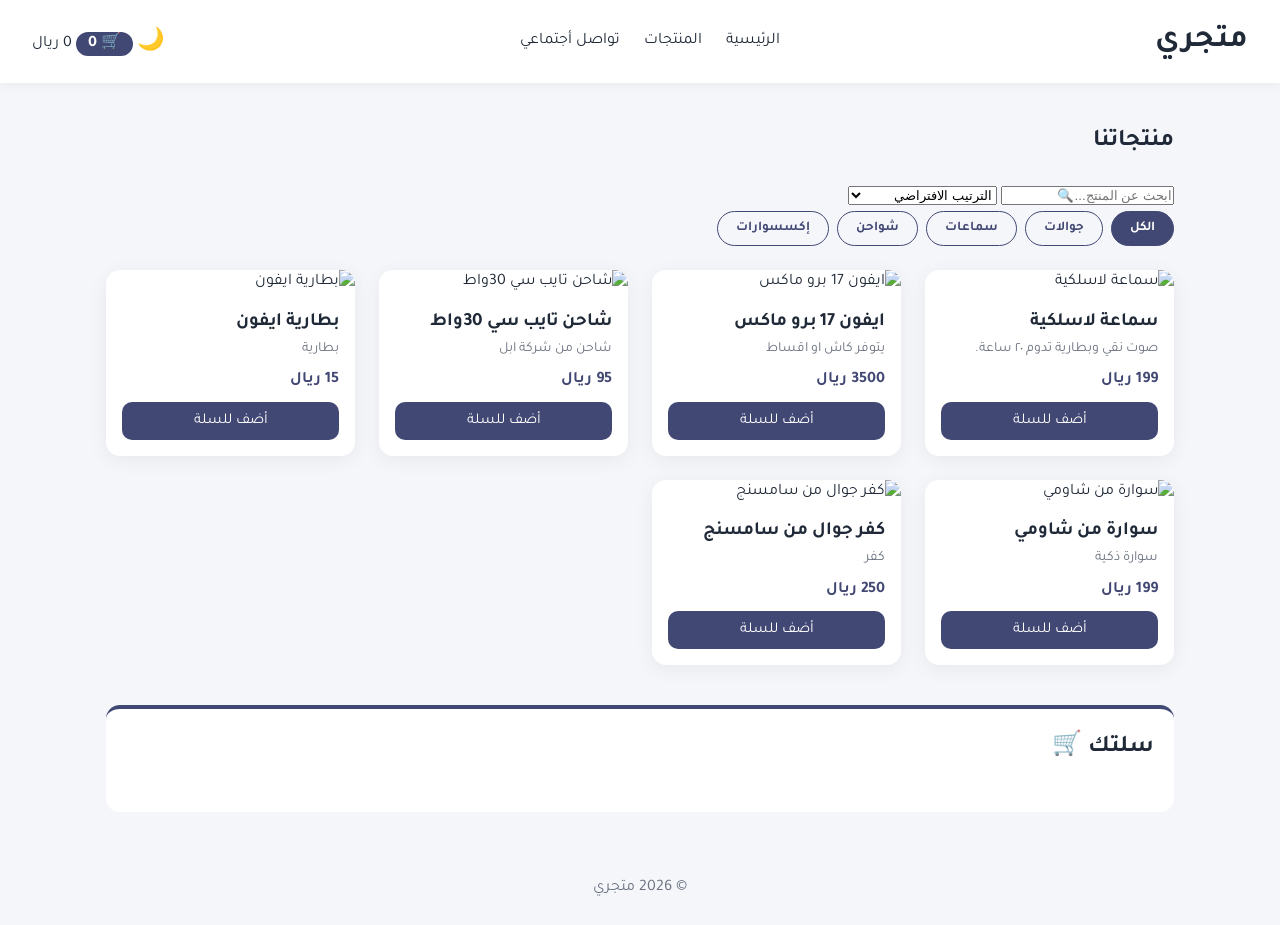
==== index.html @ 85dea556 "اضافة الترتيب من الاصغر الى الاكبر والعكس -v2" ====
<!DOCTYPE html>
<html lang="ar" dir="rtl">
<head>
  <meta charset="UTF-8">
  <meta name="viewport" content="width=device-width, initial-scale=1.0">
  <link rel="preconnect" href="https://fonts.googleapis.com">
<link href="https://fonts.googleapis.com/css2?family=Tajawal:wght@400;700&display=swap" rel="stylesheet">
<link rel="stylesheet" href="style.css">
  <title>متجري</title>
</head>
<body>

  <header>
    <h1>متجري</h1>
    <nav>
      <a href="#">الرئيسية</a>
      <a href="#products">المنتجات</a>
      <a href="#">تواصل أجتماعي</a>
    </nav>
    <div class="header-action">
          <button id="theme-btn">🌙</button>
          <span id="cart-count">🛒 0</span>
          <span id="cart-total">0 ريال</span>
    </div>

  </header>

  <main id="products">
    <h2>منتجاتنا</h2>
    
    <input type="text" id="search" placeholder="ابحث عن المنتج...🔍">
    <select id="sort">
      <option value="default">الترتيب الافتراضي</option>
      <option value="low">السعر: من الأقل للأعلى</option>
      <option value="high">السعر: من الأعلى للأقل</option>
    </select>

<div class="filter">
  <button class="filter-btn active" data-filter="all">الكل</button>
  <button class="filter-btn" data-filter="phones">جوالات</button>
  <button class="filter-btn" data-filter="audio">سماعات</button>
  <button class="filter-btn" data-filter="chargers">شواحن</button>
  <button class="filter-btn" data-filter="accessories">إكسسوارات</button>
</div>

<div id="product-list" class="products-grid">


</div>


        <section class="cart">
          <h2>سلتك  🛒</h2>
          <ul id="cart-list"></ul>
        </section>
  </main>
  <footer>
    <p>© 2026 متجري</p>
  </footer>
<script src="script.js"></script>
</body>
</html>
---- style.css ----
/* 1) المتغيرات: ألوان نعرّفها مرة ونستخدمها بكل مكان */
:root {
  --primary: #424874;
  --bg: #f5f6fa;
  --card: #ffffff;
  --text: #1f2937;
  --muted: #6b7280;
  --radius: 14px;
}

/* 2) تصفير الإعدادات الافتراضية */
* {
  margin: 0;
  padding: 0;
  box-sizing: border-box;
}

body {
  font-family: "Tajawal", sans-serif;
  background: var(--bg);
  color: var(--text);
  line-height: 1.6;
}

/* 3) الهيدر */
header {
  background: var(--card);
  padding: 16px 32px;
  display: flex;
  justify-content: space-between;
  align-items: center;
  box-shadow: 0 2px 10px rgba(0, 0, 0, 0.05);
}

nav a {
  color: var(--text);
  text-decoration: none;
  margin-inline-start: 20px;
}

nav a:hover {
  color: var(--primary);
}

.header-actions {
  display: flex;
  align-items: center;
  gap: 12px;
}


#cart-count {
  background: var(--primary);
  color: white;
  padding: 4px 12px;
  border-radius: 999px;
  font-weight: bold;
}
/* 4) منطقة المنتجات */
main {
  max-width: 1100px;
  margin: 40px auto;
  padding: 0 16px;
}

main h2 {
  margin-bottom: 24px;
}

/* 5) بطاقة المنتج */
.product {
  background: var(--card);
  border-radius: var(--radius);
  overflow: hidden;
  box-shadow: 0 4px 20px rgba(0, 0, 0, 0.06);
  transition: transform 0.2s, box-shadow 0.2s;
  position: relative;
}

.product:hover {
 transform: translateY(-10px);
 box-shadow: 0 12px 30px rgba(0, 0, 0, 0.15);
 
}

.products-grid {
    display: grid;
    grid-template-columns: repeat(auto-fill , minmax(240px, 1fr));
    gap: 24px;
}
/* اضافة الخصم */
.badge{
    position: absolute;
    padding: 4px 12px;
    border-radius: 8px;
    top:20px;
    right: 10px;
    color: white;
    font-weight: bold;
    font-size: 13px;
    background: #140831;
}
.price del{
    color: var(--muted);
    font-size:13px ;
    font-weight: normal;
    margin-inline-end: 6px;

}

.product img {
  width: 100%;
  display: block;
}

.product h3,
.product p,
.product .price {
  padding: 0 16px;
}

.product h3 { margin-top: 12px; }
.product p { color: var(--muted); font-size: 14px; }

.product .price {
  display: block;
  font-weight: 700;
  color: var(--primary);
  margin: 8px 0;
}

/* 6) الزر */
.product button {
  width: calc(100% - 32px);
  margin: 0 16px 16px;
  padding: 10px;
  border: none;
  border-radius: 10px;
  background: var(--primary);
  color: white;
  font-family: inherit;
  font-size: 15px;
  cursor: pointer;
}

.product button:hover {
  opacity: 0.9;
}

/* 7) الفوتر */
footer {
  text-align: center;
  padding: 24px;
  color: var(--muted);
}


/* 9) الجوال */
@media (max-width: 600px) {
  header {
    flex-direction: column;
    gap: 8px;
    padding: 16px;
  }

  nav a {
    margin-inline-start: 0;
    margin: 0 10px;
  }
}

/*تحكم في الوضع الداكن */
/*body.dark {
  
    --bg:#0f172a ;
    --card:#1e293b ;
    --text:#f1f5f9;
  
}*/
body.dark {
  --bg: #0f172a;
  --card: #1e293b;
  --text: #f1f5f9;
  --primary: #a6b1e1;
}

/*اقسام المنتجات*/
#theme-btn{
    background: none;
    border: none;
    font-size: 22px;
    cursor: pointer;
}

.filter{
  display: flex;
  flex-wrap: wrap;
  gap:8px;
  margin-bottom: 24px;
}

.filter-btn{
  padding: 8px 18px;
  border: 1.5px solid var(--primary);
  border-radius: 999px;
  background: transparent;
  color: var(--primary);
  font-family: inherit;
  cursor: pointer;
  font-weight:bold;
}

.filter-btn.active {
  background:var(--primary);
  color: white;
}

.cart {
  background: var(--card);
  color: var(--text);
  padding: 20px;
  border-radius: var(--radius);
  margin-top: 40px;
  border-top: 4px solid var(--primary);
}
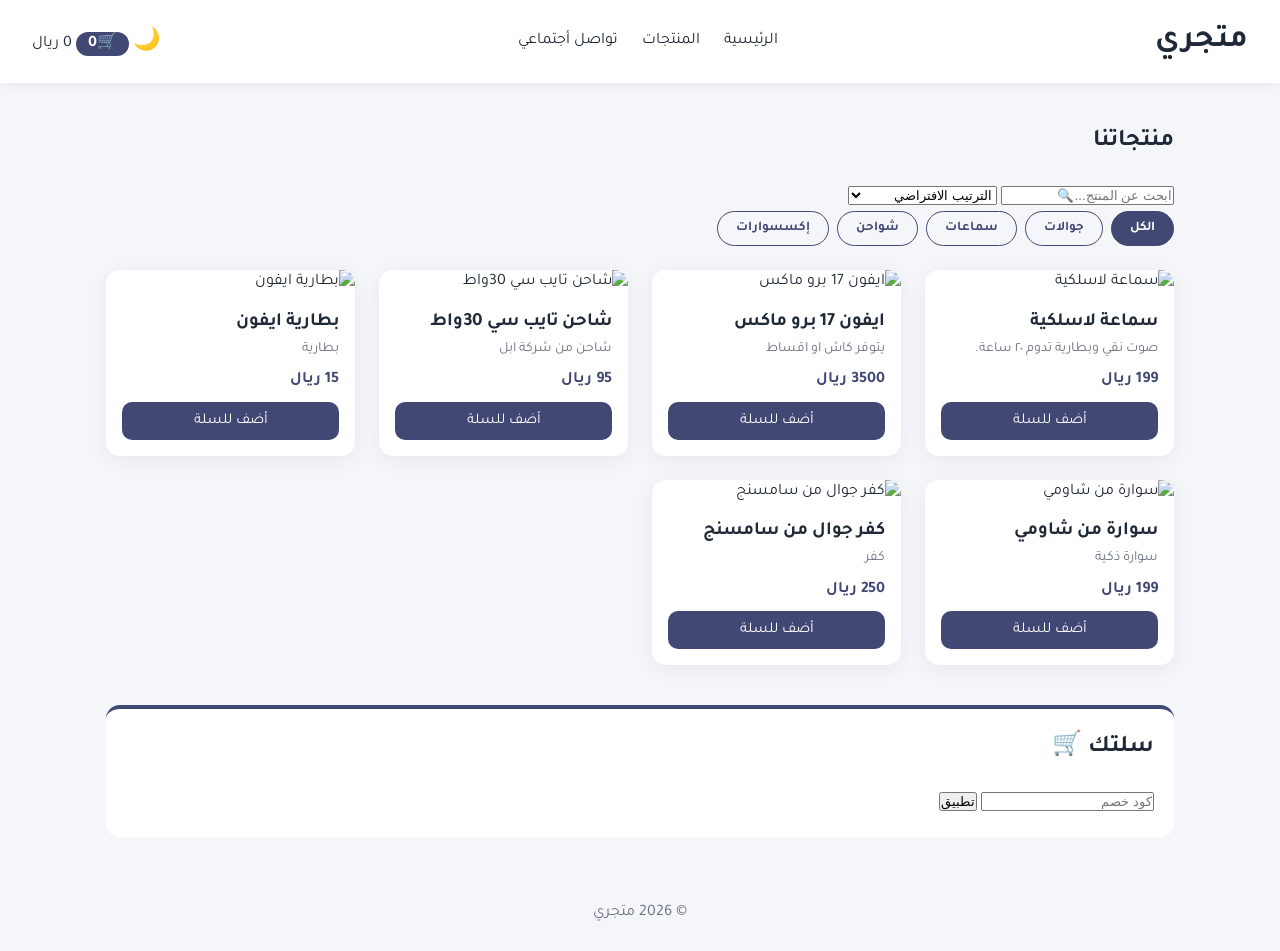
==== commit ccd9938c: "كود خصم Sultan10" ====
--- a/index.html
+++ b/index.html
@@ -1,13 +1,15 @@
 <!DOCTYPE html>
 <html lang="ar" dir="rtl">
+
 <head>
   <meta charset="UTF-8">
   <meta name="viewport" content="width=device-width, initial-scale=1.0">
   <link rel="preconnect" href="https://fonts.googleapis.com">
-<link href="https://fonts.googleapis.com/css2?family=Tajawal:wght@400;700&display=swap" rel="stylesheet">
-<link rel="stylesheet" href="style.css">
+  <link href="https://fonts.googleapis.com/css2?family=Tajawal:wght@400;700&display=swap" rel="stylesheet">
+  <link rel="stylesheet" href="style.css">
   <title>متجري</title>
 </head>
+
 <body>
 
   <header>
@@ -18,45 +20,50 @@
       <a href="#">تواصل أجتماعي</a>
     </nav>
     <div class="header-action">
-          <button id="theme-btn">🌙</button>
-          <span id="cart-count">🛒 0</span>
-          <span id="cart-total">0 ريال</span>
+      <button id="theme-btn">🌙</button>
+      <span id="cart-count">🛒 0</span>
+      <span id="cart-total">0 ريال</span>
     </div>
 
   </header>
 
   <main id="products">
     <h2>منتجاتنا</h2>
-    
+
     <input type="text" id="search" placeholder="ابحث عن المنتج...🔍">
+
     <select id="sort">
       <option value="default">الترتيب الافتراضي</option>
       <option value="low">السعر: من الأقل للأعلى</option>
       <option value="high">السعر: من الأعلى للأقل</option>
     </select>
 
-<div class="filter">
-  <button class="filter-btn active" data-filter="all">الكل</button>
-  <button class="filter-btn" data-filter="phones">جوالات</button>
-  <button class="filter-btn" data-filter="audio">سماعات</button>
-  <button class="filter-btn" data-filter="chargers">شواحن</button>
-  <button class="filter-btn" data-filter="accessories">إكسسوارات</button>
-</div>
+    <div class="filter">
+      <button class="filter-btn active" data-filter="all">الكل</button>
+      <button class="filter-btn" data-filter="phones">جوالات</button>
+      <button class="filter-btn" data-filter="audio">سماعات</button>
+      <button class="filter-btn" data-filter="chargers">شواحن</button>
+      <button class="filter-btn" data-filter="accessories">إكسسوارات</button>
+    </div>
 
-<div id="product-list" class="products-grid">
+    <div id="product-list" class="products-grid">
 
 
-</div>
+    </div>
 
 
-        <section class="cart">
-          <h2>سلتك  🛒</h2>
-          <ul id="cart-list"></ul>
-        </section>
+    <section class="cart">
+      <h2>سلتك 🛒</h2>
+      <ul id="cart-list"></ul>
+      <input type="text" id="coupon-input" placeholder="كود خصم">
+      <button id="coupon-btn">تطبيق</button>
+      <p id="coupon-msg"></p>
+    </section>
   </main>
   <footer>
     <p>© 2026 متجري</p>
   </footer>
-<script src="script.js"></script>
+  <script src="script.js"></script>
 </body>
+
 </html>
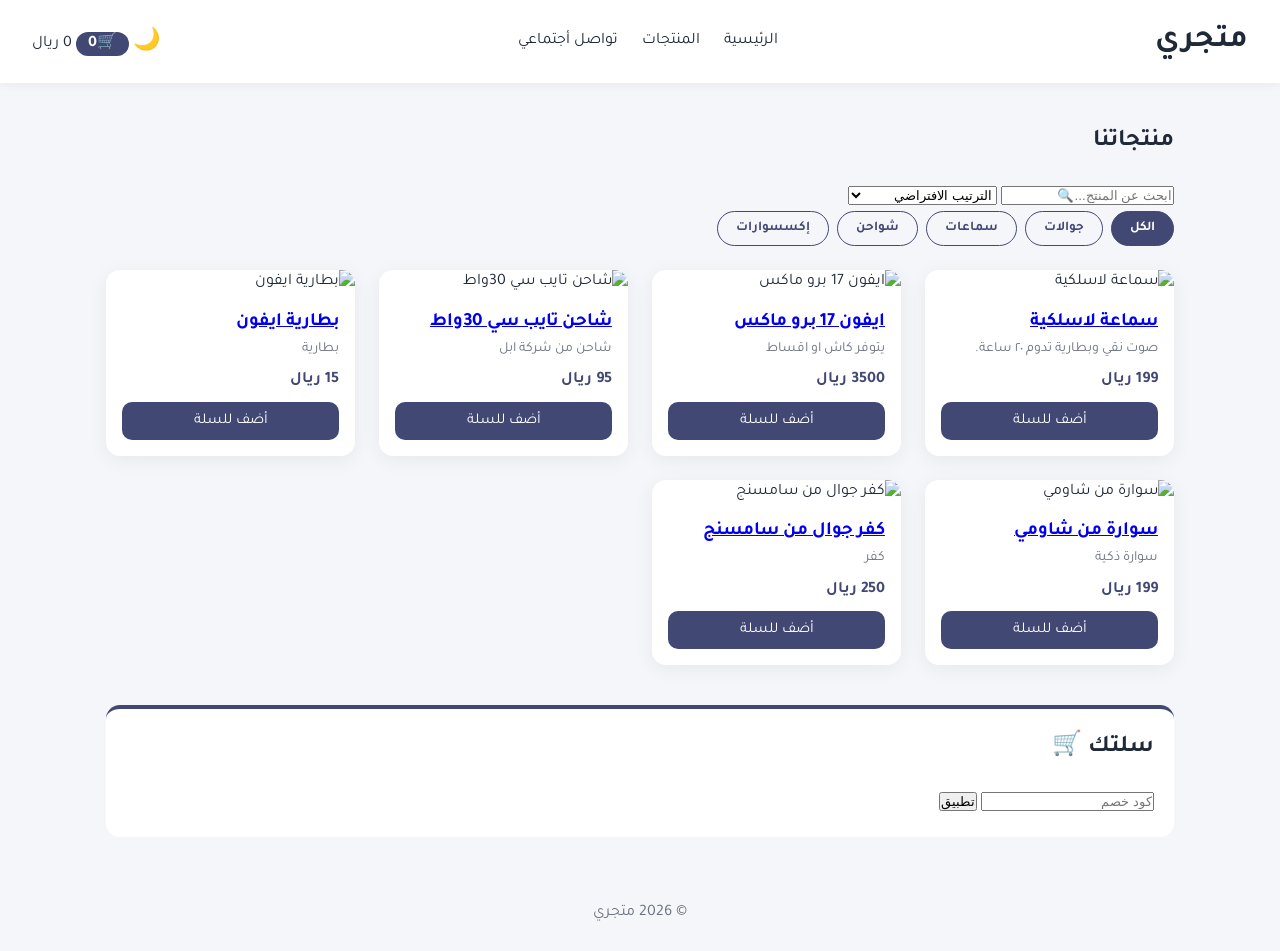
==== commit 41a7bc6d: "Srage 5: prodouct page" ====
--- a/index.html
+++ b/index.html
@@ -63,7 +63,9 @@
   <footer>
     <p>© 2026 متجري</p>
   </footer>
+  <script src="products.js"></script>
   <script src="script.js"></script>
+
 </body>
 
 </html>
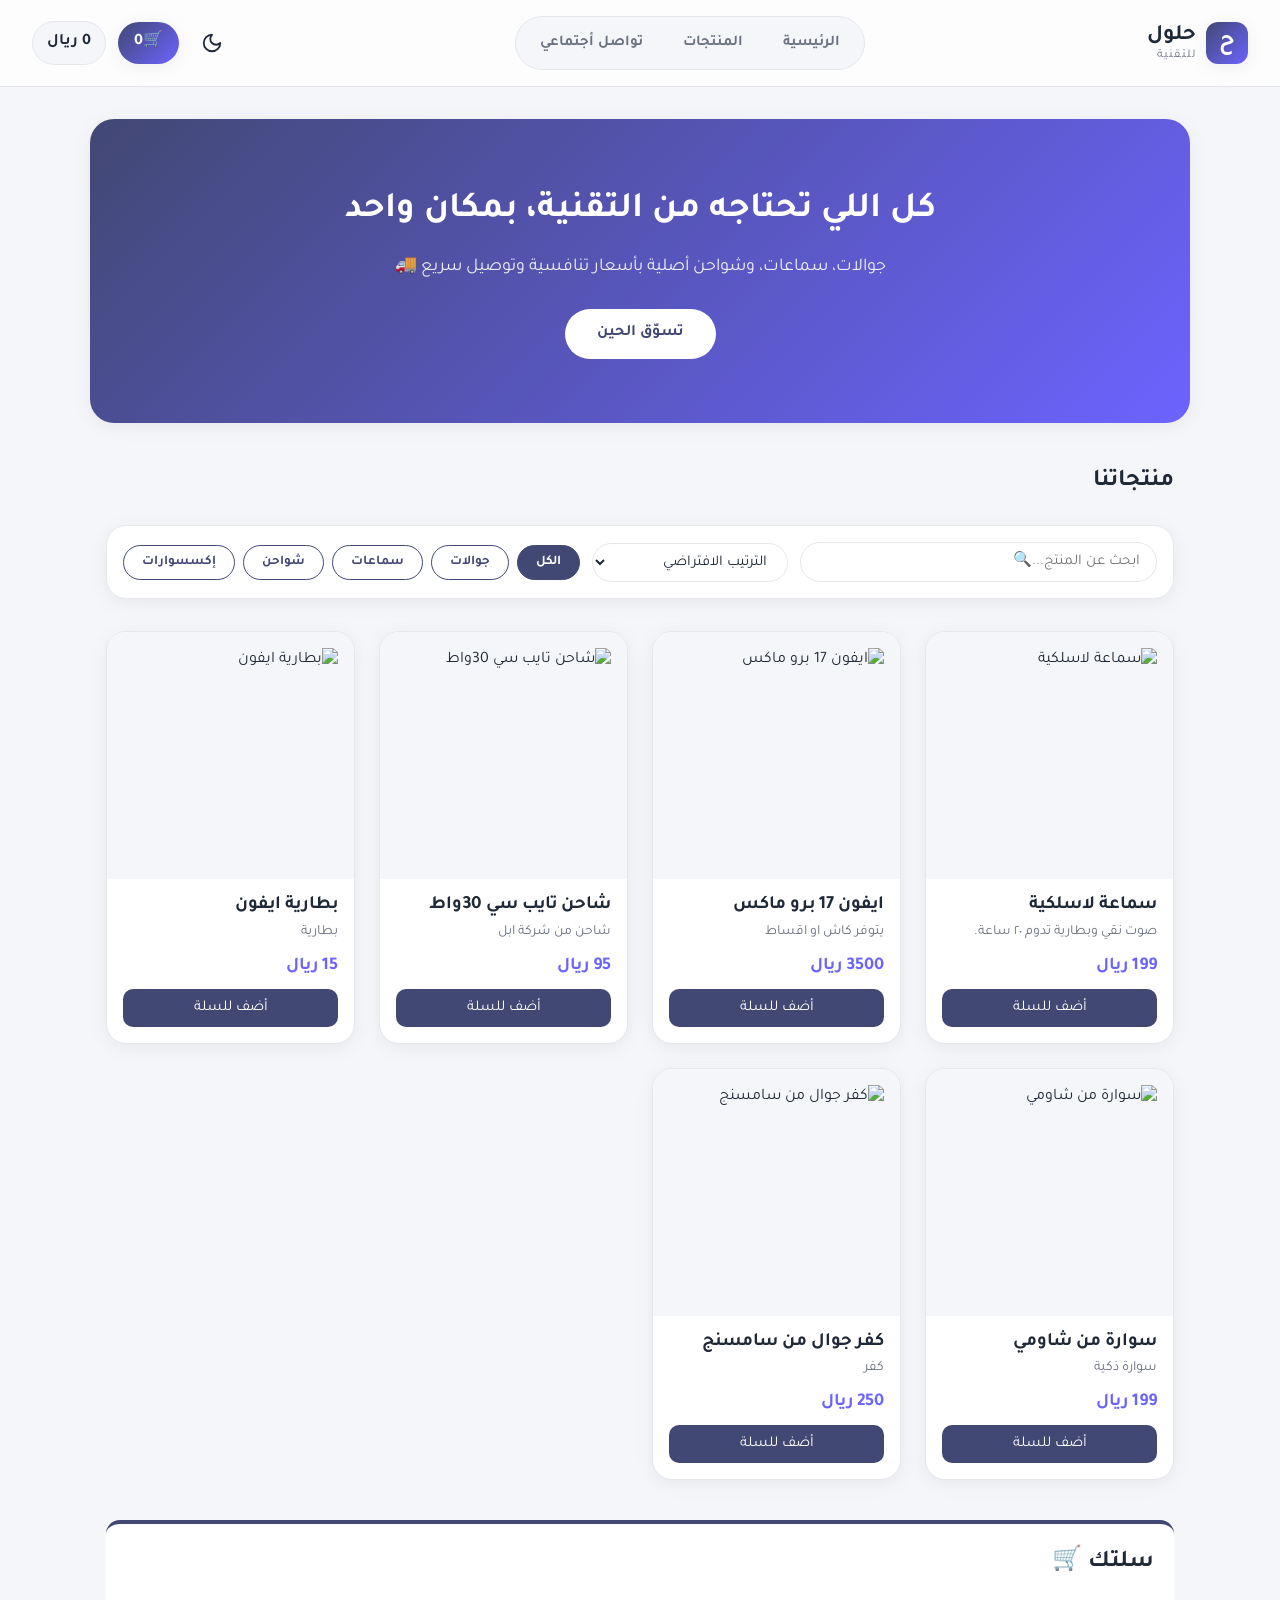
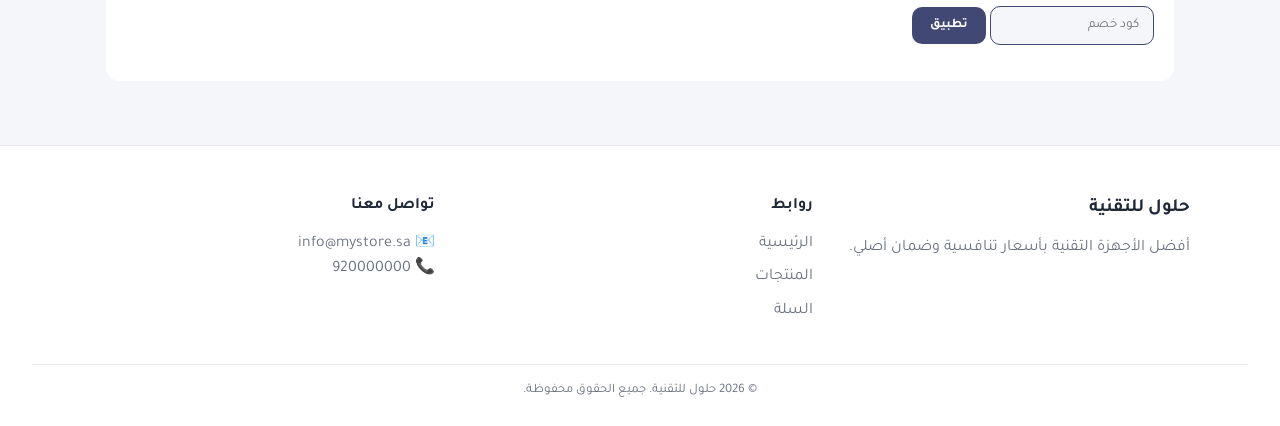
==== commit 6f0a3bdd: "Stage 8: new design + brand + shared theme" ====
--- a/index.html
+++ b/index.html
@@ -7,43 +7,52 @@
   <link rel="preconnect" href="https://fonts.googleapis.com">
   <link href="https://fonts.googleapis.com/css2?family=Tajawal:wght@400;700&display=swap" rel="stylesheet">
   <link rel="stylesheet" href="style.css">
-  <title>متجري</title>
+  <title>حلول للتقنية</title>
 </head>
 
 <body>
 
   <header>
-    <h1>متجري</h1>
+    <a href="index.html" class="logo">
+      <span class="logo-icon">ح</span>
+      <span class="logo-text">حلول<small>للتقنية</small></span>
+    </a>
     <nav>
       <a href="#">الرئيسية</a>
       <a href="#products">المنتجات</a>
       <a href="#">تواصل أجتماعي</a>
     </nav>
     <div class="header-action">
-      <button id="theme-btn">🌙</button>
+      <button id="theme-btn" aria-label="تبديل الوضع"><span class="theme-icon"></span></button>
       <span id="cart-count">🛒 0</span>
       <span id="cart-total">0 ريال</span>
     </div>
 
   </header>
-
+  <section class="hero">
+    <h2>كل اللي تحتاجه من التقنية، بمكان واحد</h2>
+    <p>جوالات، سماعات، وشواحن أصلية بأسعار تنافسية وتوصيل سريع 🚚</p>
+    <a href="#products" class="hero-btn">تسوّق الحين</a>
+  </section>
   <main id="products">
     <h2>منتجاتنا</h2>
+    <div class="toolbar">
+      <input type="text" id="search" placeholder="ابحث عن المنتج...🔍">
 
-    <input type="text" id="search" placeholder="ابحث عن المنتج...🔍">
+      <select id="sort">
+        <option value="default">الترتيب الافتراضي</option>
+        <option value="low">السعر: من الأقل للأعلى</option>
+        <option value="high">السعر: من الأعلى للأقل</option>
+      </select>
 
-    <select id="sort">
-      <option value="default">الترتيب الافتراضي</option>
-      <option value="low">السعر: من الأقل للأعلى</option>
-      <option value="high">السعر: من الأعلى للأقل</option>
-    </select>
+      <div class="filter">
+        <button class="filter-btn active" data-filter="all">الكل</button>
+        <button class="filter-btn" data-filter="phones">جوالات</button>
+        <button class="filter-btn" data-filter="audio">سماعات</button>
+        <button class="filter-btn" data-filter="chargers">شواحن</button>
+        <button class="filter-btn" data-filter="accessories">إكسسوارات</button>
+      </div>
 
-    <div class="filter">
-      <button class="filter-btn active" data-filter="all">الكل</button>
-      <button class="filter-btn" data-filter="phones">جوالات</button>
-      <button class="filter-btn" data-filter="audio">سماعات</button>
-      <button class="filter-btn" data-filter="chargers">شواحن</button>
-      <button class="filter-btn" data-filter="accessories">إكسسوارات</button>
     </div>
 
     <div id="product-list" class="products-grid">
@@ -58,11 +67,30 @@
       <input type="text" id="coupon-input" placeholder="كود خصم">
       <button id="coupon-btn">تطبيق</button>
       <p id="coupon-msg"></p>
+      <a href="checkout.html" id="checkout-btn">إتمام الطلب</a>
     </section>
   </main>
   <footer>
-    <p>© 2026 متجري</p>
+    <div class="footer-grid">
+      <div>
+        <h3>حلول للتقنية</h3>
+        <p>أفضل الأجهزة التقنية بأسعار تنافسية وضمان أصلي.</p>
+      </div>
+      <div>
+        <h4>روابط</h4>
+        <a href="index.html">الرئيسية</a>
+        <a href="#products">المنتجات</a>
+        <a href="checkout.html">السلة</a>
+      </div>
+      <div>
+        <h4>تواصل معنا</h4>
+        <p>📧 info@mystore.sa</p>
+        <p>📞 920000000</p>
+      </div>
+    </div>
+    <p class="copy">© 2026 حلول للتقنية. جميع الحقوق محفوظة.</p>
   </footer>
+  <script src="theme.js"></script>
   <script src="products.js"></script>
   <script src="script.js"></script>
 
--- a/style.css
+++ b/style.css
@@ -6,6 +6,9 @@
   --text: #1f2937;
   --muted: #6b7280;
   --radius: 14px;
+  --shadow: 0 4px 20px rgba(0, 0, 0, 0.06);
+  --border: #e5e7eb;
+  --accent: #6c63ff;
 }
 
 /* 2) تصفير الإعدادات الافتراضية */
@@ -24,25 +27,84 @@
 
 /* 3) الهيدر */
 header {
-  background: var(--card);
+  position: sticky;
+  top: 0;
+  z-index: 100;
+  background: color-mix(in srgb, var(--card) 75%, transparent);
+  backdrop-filter: blur(12px);
+  border-bottom: 1px solid var(--border);
   padding: 16px 32px;
   display: flex;
   justify-content: space-between;
   align-items: center;
-  box-shadow: 0 2px 10px rgba(0, 0, 0, 0.05);
+}
+/* الشعار */
+.logo {
+  display: flex;
+  align-items: center;
+  gap: 10px;
+  text-decoration: none;
+  color: var(--text);
+}
+
+.logo-icon {
+  width: 42px;
+  height: 42px;
+  display: grid;
+  place-items: center;
+  border-radius: 12px;
+  background: linear-gradient(135deg, var(--primary), var(--accent));
+  color: #fff;
+  font-size: 24px;
+  font-weight: bold;
+  box-shadow: var(--shadow);
+  transition: transform 0.3s;
+}
+
+.logo:hover .logo-icon {
+  transform: rotate(-8deg) scale(1.05);
+}
+
+.logo-text {
+  display: flex;
+  flex-direction: column;
+  font-size: 22px;
+  font-weight: bold;
+  line-height: 1.1;
+}
+
+.logo-text small {
+  font-size: 12px;
+  font-weight: normal;
+  color: var(--muted);
+  letter-spacing: 1px;
+}
+
+nav {
+  display: flex;
+  gap: 4px;
+  padding: 6px;
+  background: var(--bg);
+  border: 1px solid var(--border);
+  border-radius: 999px;
 }
 
 nav a {
-  color: var(--text);
+  color: var(--muted);
   text-decoration: none;
-  margin-inline-start: 20px;
+  font-weight: bold;
+  font-size: 15px;
+  padding: 8px 18px;
+  border-radius: 999px;
+  transition: background 0.2s, color 0.2s;
 }
 
 nav a:hover {
-  color: var(--primary);
-}
-
-.header-actions {
+  background: var(--card);
+  color: var(--text);
+  box-shadow: var(--shadow);
+}
+.header-action {
   display: flex;
   align-items: center;
   gap: 12px;
@@ -50,12 +112,23 @@
 
 
 #cart-count {
-  background: var(--primary);
-  color: white;
-  padding: 4px 12px;
+  background: linear-gradient(135deg, var(--primary), var(--accent));
+  color: #fff;
+  padding: 8px 16px;
   border-radius: 999px;
   font-weight: bold;
-}
+  box-shadow: var(--shadow);
+}
+
+#cart-total {
+  padding: 8px 14px;
+  border-radius: 999px;
+  background: var(--bg);
+  border: 1px solid var(--border);
+  font-weight: bold;
+  color: var(--text);
+}
+
 /* 4) منطقة المنتجات */
 main {
   max-width: 1100px;
@@ -70,47 +143,58 @@
 /* 5) بطاقة المنتج */
 .product {
   background: var(--card);
-  border-radius: var(--radius);
+  border: 1px solid var(--border);
+  border-radius: 20px;
   overflow: hidden;
-  box-shadow: 0 4px 20px rgba(0, 0, 0, 0.06);
-  transition: transform 0.2s, box-shadow 0.2s;
+  box-shadow: var(--shadow);
+  transition: transform 0.3s, box-shadow 0.3s;
   position: relative;
 }
 
 .product:hover {
- transform: translateY(-10px);
- box-shadow: 0 12px 30px rgba(0, 0, 0, 0.15);
- 
+  transform: translateY(-6px);
+  box-shadow: 0 16px 40px rgba(0, 0, 0, 0.12);
 }
 
 .products-grid {
-    display: grid;
-    grid-template-columns: repeat(auto-fill , minmax(240px, 1fr));
-    gap: 24px;
-}
+  display: grid;
+  grid-template-columns: repeat(auto-fill, minmax(240px, 1fr));
+  gap: 24px;
+}
+
 /* اضافة الخصم */
-.badge{
-    position: absolute;
-    padding: 4px 12px;
-    border-radius: 8px;
-    top:20px;
-    right: 10px;
-    color: white;
-    font-weight: bold;
-    font-size: 13px;
-    background: #140831;
-}
-.price del{
-    color: var(--muted);
-    font-size:13px ;
-    font-weight: normal;
-    margin-inline-end: 6px;
+.badge {
+  position: absolute;
+  padding: 4px 12px;
+  border-radius: 8px;
+  top: 20px;
+  right: 10px;
+  color: white;
+  font-weight: bold;
+  font-size: 13px;
+  background: #140831;
+}
+
+.price del {
+  color: var(--muted);
+  font-size: 13px;
+  font-weight: normal;
+  margin-inline-end: 6px;
 
 }
 
 .product img {
   width: 100%;
+  aspect-ratio: 1 / 1;
+  object-fit: contain;
+  padding: 16px;
+  background: var(--bg);
   display: block;
+  transition: transform 0.4s;
+}
+
+.product:hover img {
+  transform: scale(1.05);
 }
 
 .product h3,
@@ -119,13 +203,27 @@
   padding: 0 16px;
 }
 
-.product h3 { margin-top: 12px; }
-.product p { color: var(--muted); font-size: 14px; }
+.product h3 {
+  margin-top: 12px;
+}
+.product h3 a {
+  color: var(--text);
+  text-decoration: none;
+}
+
+.product h3 a:hover {
+  color: var(--accent);
+}
+.product p {
+  color: var(--muted);
+  font-size: 14px;
+}
 
 .product .price {
   display: block;
   font-weight: 700;
-  color: var(--primary);
+  color: var(--accent);
+  font-size: 18px;
   margin: 8px 0;
 }
 
@@ -149,11 +247,46 @@
 
 /* 7) الفوتر */
 footer {
+  margin-top: 64px;
+  padding: 48px 32px 24px;
+  background: var(--card);
+  border-top: 1px solid var(--border);
+  color: var(--muted);
+}
+
+.footer-grid {
+  max-width: 1100px;
+  margin: 0 auto;
+  display: grid;
+  grid-template-columns: repeat(auto-fit, minmax(200px, 1fr));
+  gap: 32px;
+}
+
+footer h3,
+footer h4 {
+  color: var(--text);
+  margin-bottom: 12px;
+}
+
+footer a {
+  display: block;
+  color: var(--muted);
+  text-decoration: none;
+  margin-bottom: 8px;
+  transition: color 0.2s;
+}
+
+footer a:hover {
+  color: var(--accent);
+}
+
+.copy {
   text-align: center;
-  padding: 24px;
-  color: var(--muted);
-}
-
+  font-size: 13px;
+  margin-top: 32px;
+  padding-top: 16px;
+  border-top: 1px solid var(--border);
+}
 
 /* 9) الجوال */
 @media (max-width: 600px) {
@@ -165,7 +298,6 @@
 
   nav a {
     margin-inline-start: 0;
-    margin: 0 10px;
   }
 }
 
@@ -182,24 +314,78 @@
   --card: #1e293b;
   --text: #f1f5f9;
   --primary: #a6b1e1;
+  --shadow: 0 4px 20px rgba(0, 0, 0, 0.4);
+  --border: #334155;
+  --accent: #8b85ff;
 }
 
 /*اقسام المنتجات*/
-#theme-btn{
-    background: none;
-    border: none;
-    font-size: 22px;
-    cursor: pointer;
-}
-
-.filter{
+#theme-btn {
+  width: 42px;
+  height: 42px;
+  display: grid;
+  place-items: center;
+  background: none;
+  border: none;
+  border-radius: 50%;
+  color: var(--text);
+  cursor: pointer;
+  transition: background 0.2s, transform 0.3s;
+}
+
+#theme-btn:hover {
+  background: var(--bg);
+  transform: rotate(20deg);
+}
+
+.theme-icon {
+  width: 22px;
+  height: 22px;
+  background: currentColor;
+  mask: url("data:image/svg+xml,%3Csvg xmlns='http://www.w3.org/2000/svg' viewBox='0 0 24 24' fill='none' stroke='black' stroke-width='2' stroke-linecap='round' stroke-linejoin='round'%3E%3Cpath d='M12 3a6 6 0 0 0 9 9 9 9 0 1 1-9-9Z'/%3E%3C/svg%3E") center / contain no-repeat;
+}
+
+body.dark .theme-icon {
+  mask-image: url("data:image/svg+xml,%3Csvg xmlns='http://www.w3.org/2000/svg' viewBox='0 0 24 24' fill='none' stroke='black' stroke-width='2' stroke-linecap='round' stroke-linejoin='round'%3E%3Ccircle cx='12' cy='12' r='4'/%3E%3Cpath d='M12 2v2M12 20v2M4.93 4.93l1.41 1.41M17.66 17.66l1.41 1.41M2 12h2M20 12h2M6.34 17.66l-1.41 1.41M19.07 4.93l-1.41 1.41'/%3E%3C/svg%3E");
+}
+/* البحث والترتيب */
+.toolbar {
   display: flex;
   flex-wrap: wrap;
-  gap:8px;
-  margin-bottom: 24px;
-}
-
-.filter-btn{
+  align-items: center;
+  gap: 12px;
+  padding: 16px;
+  margin-bottom: 32px;
+  background: var(--card);
+  border: 1px solid var(--border);
+  border-radius: 20px;
+  box-shadow: var(--shadow);
+}
+#search,
+#sort {
+  padding: 10px 16px;
+  border: 1px solid var(--border);
+  border-radius: 999px;
+  background: var(--card);
+  color: var(--text);
+  font-family: inherit;
+  font-size: 15px;
+  margin-bottom: 0;
+}
+
+#search {
+  flex: 1;
+  max-width: 400px;
+}
+
+.filter {
+  display: flex;
+  flex-wrap: wrap;
+  gap: 8px;
+  margin-bottom: 0;
+}
+
+.filter-btn {
   padding: 8px 18px;
   border: 1.5px solid var(--primary);
   border-radius: 999px;
@@ -207,11 +393,26 @@
   color: var(--primary);
   font-family: inherit;
   cursor: pointer;
-  font-weight:bold;
+  font-weight: bold;
 }
 
 .filter-btn.active {
-  background:var(--primary);
+  background: var(--primary);
+  color: white;
+}
+
+#search:focus,
+#sort:focus {
+  outline: none;
+  border-color: var(--accent);
+}
+
+.filter-btn {
+  transition: background 0.2s, color 0.2s;
+}
+
+.filter-btn:hover {
+  background: var(--primary);
   color: white;
 }
 
@@ -222,4 +423,299 @@
   border-radius: var(--radius);
   margin-top: 40px;
   border-top: 4px solid var(--primary);
+}
+
+
+/* سطور السلة */
+#cart-list {
+  list-style: none;
+  margin: 16px 0;
+}
+
+#cart-list li {
+  display: flex;
+  align-items: center;
+  gap: 8px;
+  padding: 10px 0;
+  border-bottom: 1px solid rgba(128, 128, 128, 0.2);
+}
+
+.plus,
+.minus {
+  width: 32px;
+  height: 32px;
+  border: none;
+  border-radius: 50%;
+  background: var(--primary);
+  color: var(--card);
+  font-size: 18px;
+  font-weight: bold;
+  cursor: pointer;
+}
+
+.plus {
+  margin-inline-start: auto;
+}
+
+/* الكوبون وإتمام الطلب */
+#coupon-input {
+  padding: 10px 14px;
+  border: 1.5px solid var(--primary);
+  border-radius: 10px;
+  background: var(--bg);
+  color: var(--text);
+  font-family: inherit;
+}
+
+#coupon-btn {
+  padding: 10px 18px;
+  border: none;
+  border-radius: 10px;
+  background: var(--primary);
+  color: var(--card);
+  font-family: inherit;
+  font-weight: bold;
+  cursor: pointer;
+}
+
+#coupon-msg {
+  margin: 8px 0 16px;
+  font-size: 14px;
+}
+
+#checkout-btn {
+  padding: 12px 32px;
+  border-radius: 10px;
+  background: var(--primary);
+  color: var(--card);
+  text-decoration: none;
+  font-weight: bold;
+}
+
+#checkout-btn:hover {
+  opacity: 0.9;
+}
+
+/*اخطاء تعبية الخانات */
+
+.error {
+  color: red;
+  display: block;
+  font-size: 14px;
+
+}
+
+/* صفحة الدفع: الفورم */
+#checkout-form {
+  max-width: 500px;
+  background: var(--card);
+  padding: 24px;
+  border-radius: var(--radius);
+  box-shadow: 0 4px 20px rgba(0, 0, 0, 0.06);
+  display: flex;
+  flex-direction: column;
+  gap: 6px;
+}
+
+#checkout-form label {
+  font-weight: bold;
+  margin-top: 8px;
+}
+
+#checkout-form input {
+  padding: 10px 14px;
+  border: 1.5px solid rgba(128, 128, 128, 0.3);
+  border-radius: 10px;
+  background: var(--bg);
+  color: var(--text);
+  font-family: inherit;
+  font-size: 15px;
+}
+
+#checkout-form input:focus {
+  outline: none;
+  border-color: var(--primary);
+}
+
+#checkout-form button {
+  margin-top: 16px;
+  padding: 12px;
+  border: none;
+  border-radius: 10px;
+  background: var(--primary);
+  color: var(--card);
+  font-family: inherit;
+  font-size: 16px;
+  font-weight: bold;
+  cursor: pointer;
+}
+
+/* إطار الصفحات الداخلية (الدفع والنجاح) */
+.page {
+  max-width: 600px;
+  margin: 0 auto;
+  padding: 32px 16px;
+}
+
+.page h1 {
+  margin: 16px 0;
+}
+
+.page h2 {
+  margin: 24px 0 12px;
+}
+
+.page a {
+  color: var(--primary);
+  text-decoration: none;
+  font-weight: bold;
+}
+
+
+/* ملخص الطلب */
+#order-summary {
+  list-style: none;
+  background: var(--card);
+  padding: 16px 24px;
+  border-radius: var(--radius);
+  box-shadow: 0 4px 20px rgba(0, 0, 0, 0.06);
+}
+
+#order-summary li {
+  padding: 8px 0;
+  border-bottom: 1px solid rgba(128, 128, 128, 0.2);
+}
+
+#order-summary li:last-child {
+  border-bottom: none;
+}
+
+#order-total {
+  margin: 16px 0 24px;
+  font-size: 20px;
+  font-weight: bold;
+  color: var(--primary);
+}
+
+
+/* صفحة النجاح */
+.success {
+  text-align: center;
+  padding-top: 60px;
+}
+
+.success h1 {
+  font-size: 32px;
+}
+
+#success-message {
+  background: var(--card);
+  padding: 24px;
+  margin: 24px 0;
+  border-radius: var(--radius);
+  box-shadow: 0 4px 20px rgba(0, 0, 0, 0.06);
+}
+
+.success a {
+  display: inline-block;
+  padding: 12px 32px;
+  border-radius: 10px;
+  background: var(--primary);
+  color: var(--card);
+}
+
+
+/* صفحة تفاصيل المنتج */
+#product-details {
+  max-width: 1000px;
+  width: calc(100% - 32px);
+  margin: 40px auto;
+  padding: 32px;
+  background: var(--card);
+  border: 1px solid var(--border);
+  border-radius: 24px;
+  box-shadow: var(--shadow);
+  display: grid;
+  grid-template-columns: 1fr 1fr;
+  gap: 40px;
+  align-items: center;
+}
+
+#product-details img {
+  width: 100%;
+  aspect-ratio: 1 / 1;
+  object-fit: contain;
+  padding: 24px;
+  background: var(--bg);
+  border-radius: 20px;
+  display: block;
+}
+
+#product-details h1 {
+  font-size: 32px;
+}
+
+@media (max-width: 768px) {
+  #product-details {
+    grid-template-columns: 1fr;
+  }
+}
+/*بشيك عليها لجل افهمها*/
+#product-details h1+p {
+  font-size: 22px;
+  font-weight: bold;
+  color: var(--accent);
+  margin: 8px 0;
+}
+
+#add-btn {
+  width: 100%;
+  margin-top: 20px;
+  padding: 12px;
+  border: none;
+  border-radius: 10px;
+  background: var(--primary);
+  color: var(--card);
+  font-family: inherit;
+  font-size: 16px;
+  font-weight: bold;
+  cursor: pointer;
+}
+
+/* البانر الترحيبي */
+.hero {
+  max-width: 1100px;
+  margin: 32px auto;
+  padding: 64px 32px;
+  text-align: center;
+  border-radius: 24px;
+  background: linear-gradient(135deg, var(--primary), var(--accent));
+  color: #fff;
+  box-shadow: var(--shadow);
+}
+
+.hero h2 {
+  font-size: 36px;
+  margin-bottom: 12px;
+}
+
+.hero p {
+  font-size: 18px;
+  opacity: 0.9;
+  margin-bottom: 28px;
+}
+
+.hero-btn {
+  display: inline-block;
+  background: #fff;
+  color: var(--primary);
+  padding: 12px 32px;
+  border-radius: 999px;
+  text-decoration: none;
+  font-weight: bold;
+  transition: transform 0.2s;
+}
+
+.hero-btn:hover {
+  transform: scale(1.05);
 }
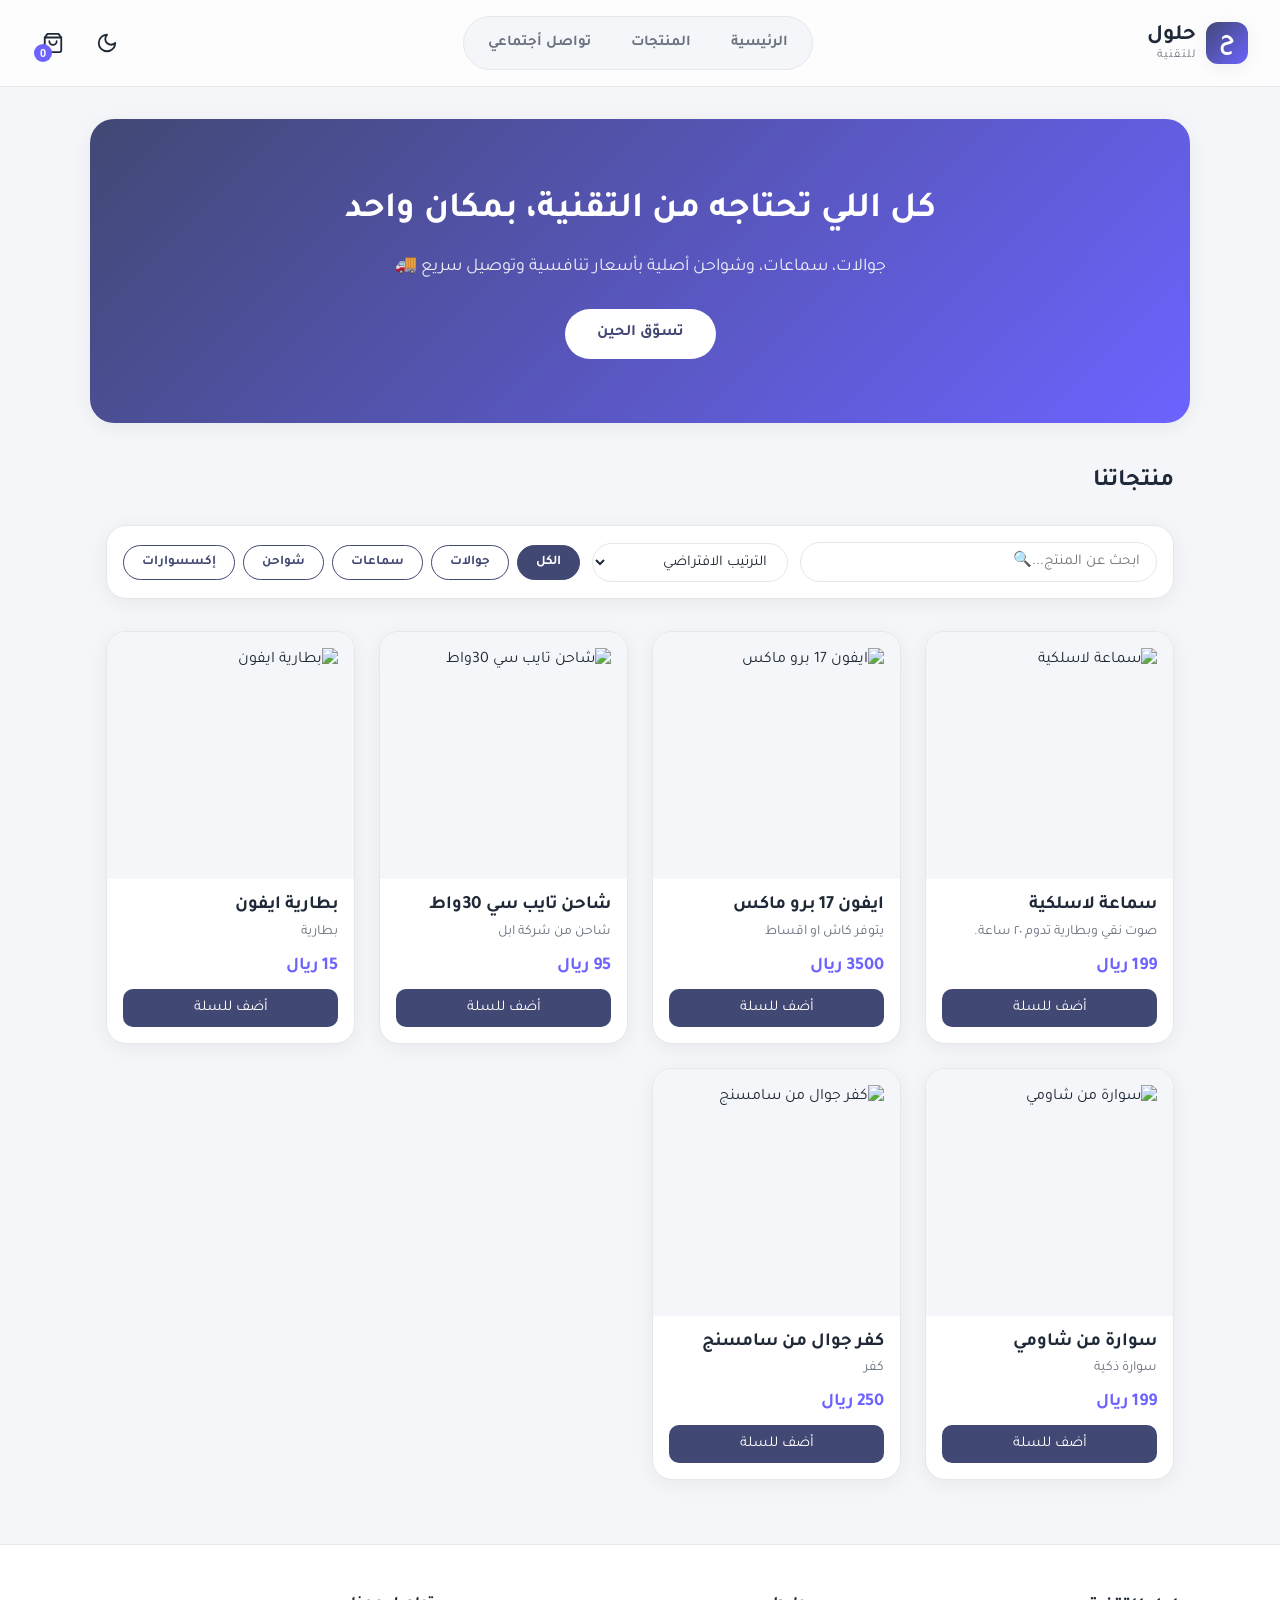
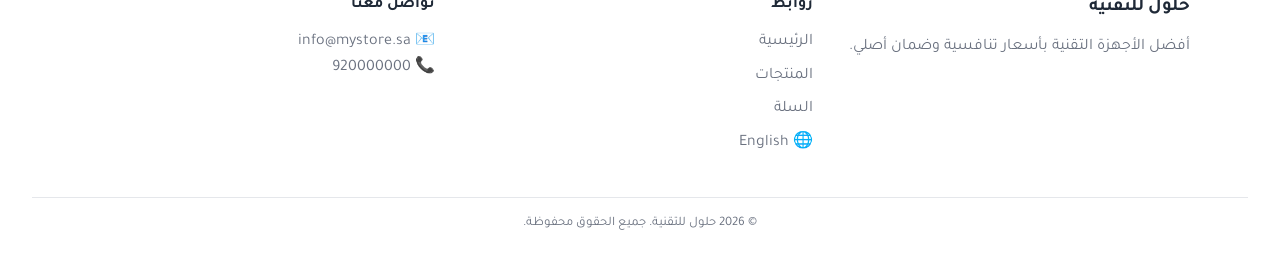
==== commit 2e2a8151: "المرحلة 9: حقيبة بستايل أبل + حذف السلة السفلية" ====
--- a/index.html
+++ b/index.html
@@ -24,8 +24,27 @@
     </nav>
     <div class="header-action">
       <button id="theme-btn" aria-label="تبديل الوضع"><span class="theme-icon"></span></button>
-      <span id="cart-count">🛒 0</span>
-      <span id="cart-total">0 ريال</span>
+      <div class="bag">
+        <button id="bag-btn" aria-label="السلة">
+          <span class="bag-icon"></span>
+          <span id="cart-count">0</span>
+        </button>
+        <div class="bag-panel" id="bag-panel">
+          <h4>سلتك</h4>
+          <ul id="bag-list"></ul>
+          <div class="bag-coupon">
+            <input type="text" id="coupon-input" placeholder="كود خصم">
+            <button id="coupon-btn">تطبيق</button>
+            <p id="coupon-msg"></p>
+          </div>
+          <p class="bag-total">المجموع: <span id="cart-total">0 ريال</span></p>
+          <a href="checkout.html" class="bag-checkout">إتمام الطلب</a>
+          <div class="bag-account">
+            <a href="#">تسجيل الدخول</a>
+            <a href="#">الدخول كزائر</a>
+          </div>
+        </div>
+      </div>
     </div>
 
   </header>
@@ -59,16 +78,6 @@
 
 
     </div>
-
-
-    <section class="cart">
-      <h2>سلتك 🛒</h2>
-      <ul id="cart-list"></ul>
-      <input type="text" id="coupon-input" placeholder="كود خصم">
-      <button id="coupon-btn">تطبيق</button>
-      <p id="coupon-msg"></p>
-      <a href="checkout.html" id="checkout-btn">إتمام الطلب</a>
-    </section>
   </main>
   <footer>
     <div class="footer-grid">
@@ -81,6 +90,7 @@
         <a href="index.html">الرئيسية</a>
         <a href="#products">المنتجات</a>
         <a href="checkout.html">السلة</a>
+        <a href="#">🌐 English</a>
       </div>
       <div>
         <h4>تواصل معنا</h4>
--- a/style.css
+++ b/style.css
@@ -38,6 +38,7 @@
   justify-content: space-between;
   align-items: center;
 }
+
 /* الشعار */
 .logo {
   display: flex;
@@ -104,6 +105,7 @@
   color: var(--text);
   box-shadow: var(--shadow);
 }
+
 .header-action {
   display: flex;
   align-items: center;
@@ -111,22 +113,187 @@
 }
 
 
+/* ===== الحقيبة (ستايل أبل) ===== */
+.bag {
+  position: relative;
+}
+
+#bag-btn {
+  position: relative;
+  width: 42px;
+  height: 42px;
+  display: grid;
+  place-items: center;
+  background: none;
+  border: none;
+  border-radius: 50%;
+  color: var(--text);
+  cursor: pointer;
+  transition: background 0.2s;
+}
+
+#bag-btn:hover {
+  background: var(--bg);
+}
+
+.bag-icon {
+  width: 22px;
+  height: 22px;
+  background: currentColor;
+  mask: url("data:image/svg+xml,%3Csvg xmlns='http://www.w3.org/2000/svg' viewBox='0 0 24 24' fill='none' stroke='black' stroke-width='2' stroke-linecap='round' stroke-linejoin='round'%3E%3Cpath d='M6 2 3 6v14a2 2 0 0 0 2 2h14a2 2 0 0 0 2-2V6l-3-4Z'/%3E%3Cpath d='M3 6h18'/%3E%3Cpath d='M16 10a4 4 0 0 1-8 0'/%3E%3C/svg%3E") center / contain no-repeat;
+}
+
 #cart-count {
-  background: linear-gradient(135deg, var(--primary), var(--accent));
-  color: #fff;
-  padding: 8px 16px;
+  position: absolute;
+  bottom: 2px;
+  left: 2px;
+  min-width: 18px;
+  height: 18px;
+  padding: 0 5px;
   border-radius: 999px;
-  font-weight: bold;
+  background: var(--accent);
+  color: #fff;
+  font-size: 11px;
+  font-weight: bold;
+  line-height: 18px;
+  text-align: center;
+}
+
+.bag-panel {
+  position: absolute;
+  top: calc(100% + 12px);
+  left: 0;
+  width: 300px;
+  padding: 20px;
+  background: var(--card);
+  border: 1px solid var(--border);
+  border-radius: 18px;
   box-shadow: var(--shadow);
-}
-
-#cart-total {
-  padding: 8px 14px;
+  opacity: 0;
+  visibility: hidden;
+  transform: translateY(-8px);
+  transition: opacity 0.2s, transform 0.2s, visibility 0.2s;
+  z-index: 200;
+}
+
+.bag-panel.open {
+  opacity: 1;
+  visibility: visible;
+  transform: translateY(0);
+}
+
+.bag-panel h4 {
+  font-size: 18px;
+  margin-bottom: 8px;
+}
+
+#bag-list {
+  list-style: none;
+  max-height: 220px;
+  overflow-y: auto;
+}
+
+#bag-list li {
+  display: flex;
+  justify-content: space-between;
+  padding: 10px 0;
+  border-bottom: 1px solid var(--border);
+  font-size: 14px;
+}
+
+.bag-total {
+  margin: 14px 0;
+  font-weight: bold;
+}
+
+.bag-checkout {
+  display: block;
+  text-align: center;
+  padding: 12px;
   border-radius: 999px;
-  background: var(--bg);
-  border: 1px solid var(--border);
-  font-weight: bold;
-  color: var(--text);
+  background: var(--primary);
+  color: #fff;
+  text-decoration: none;
+  font-weight: bold;
+  transition: background 0.2s;
+}
+
+.bag-checkout:hover {
+  background: var(--accent);
+}
+
+.bag-account {
+  display: flex;
+  flex-direction: column;
+  margin-top: 16px;
+  padding-top: 12px;
+  border-top: 1px solid var(--border);
+}
+
+.bag-account a {
+  padding: 6px 0;
+  color: var(--text);
+  text-decoration: none;
+  font-size: 14px;
+}
+
+.bag-account a:hover {
+  color: var(--accent);
+}
+/* =====================================================
+   الحقيبة: أزرار الكمية (− 2 +)
+   نصغّر أزرار plus/minus القديمة عشان تناسب القائمة
+   ===================================================== */
+.bag-qty {
+  display: flex;
+  align-items: center;
+  gap: 10px;
+  font-weight: bold;
+}
+
+.bag-qty .plus,
+.bag-qty .minus {
+  width: 26px;
+  height: 26px;
+  margin: 0;
+  font-size: 15px;
+  line-height: 1;
+}
+
+/* =====================================================
+   الحقيبة: خانة الخصم
+   الخانة والزر بسطر واحد، ورسالة النتيجة تنزل تحتهم
+   ===================================================== */
+.bag-coupon {
+  display: flex;
+  flex-wrap: wrap;
+  gap: 8px;
+  margin-top: 14px;
+}
+
+.bag-coupon #coupon-input {
+  flex: 1;
+  min-width: 0;
+}
+
+.bag-coupon #coupon-msg {
+  width: 100%;
+  margin: 0;
+  font-size: 13px;
+}
+
+/* الحقيبة بالجوال: القائمة تاخذ عرض الشاشة */
+@media (max-width: 600px) {
+  .bag {
+    position: static;
+  }
+
+  .bag-panel {
+    left: 16px;
+    right: 16px;
+    width: auto;
+    top: calc(100% + 8px);
+  }
 }
 
 /* 4) منطقة المنتجات */
@@ -206,6 +373,7 @@
 .product h3 {
   margin-top: 12px;
 }
+
 .product h3 a {
   color: var(--text);
   text-decoration: none;
@@ -214,6 +382,7 @@
 .product h3 a:hover {
   color: var(--accent);
 }
+
 .product p {
   color: var(--muted);
   font-size: 14px;
@@ -310,12 +479,13 @@
   
 }*/
 body.dark {
-  --bg: #0f172a;
-  --card: #1e293b;
-  --text: #f1f5f9;
-  --primary: #a6b1e1;
+  --bg: #0b1020;
+  --card: #151b2e;
+  --text: #e5e7eb;
+  --muted: #94a3b8;
+  --primary: #5b63b7;
   --shadow: 0 4px 20px rgba(0, 0, 0, 0.4);
-  --border: #334155;
+  --border: #263049;
   --accent: #8b85ff;
 }
 
@@ -348,6 +518,7 @@
 body.dark .theme-icon {
   mask-image: url("data:image/svg+xml,%3Csvg xmlns='http://www.w3.org/2000/svg' viewBox='0 0 24 24' fill='none' stroke='black' stroke-width='2' stroke-linecap='round' stroke-linejoin='round'%3E%3Ccircle cx='12' cy='12' r='4'/%3E%3Cpath d='M12 2v2M12 20v2M4.93 4.93l1.41 1.41M17.66 17.66l1.41 1.41M2 12h2M20 12h2M6.34 17.66l-1.41 1.41M19.07 4.93l-1.41 1.41'/%3E%3C/svg%3E");
 }
+
 /* البحث والترتيب */
 .toolbar {
   display: flex;
@@ -361,6 +532,7 @@
   border-radius: 20px;
   box-shadow: var(--shadow);
 }
+
 #search,
 #sort {
   padding: 10px 16px;
@@ -447,7 +619,7 @@
   border: none;
   border-radius: 50%;
   background: var(--primary);
-  color: var(--card);
+  color: #fff;
   font-size: 18px;
   font-weight: bold;
   cursor: pointer;
@@ -472,7 +644,7 @@
   border: none;
   border-radius: 10px;
   background: var(--primary);
-  color: var(--card);
+  color: #fff;
   font-family: inherit;
   font-weight: bold;
   cursor: pointer;
@@ -487,7 +659,7 @@
   padding: 12px 32px;
   border-radius: 10px;
   background: var(--primary);
-  color: var(--card);
+  color: #fff;
   text-decoration: none;
   font-weight: bold;
 }
@@ -543,7 +715,7 @@
   border: none;
   border-radius: 10px;
   background: var(--primary);
-  color: var(--card);
+  color: #fff;
   font-family: inherit;
   font-size: 16px;
   font-weight: bold;
@@ -621,7 +793,7 @@
   padding: 12px 32px;
   border-radius: 10px;
   background: var(--primary);
-  color: var(--card);
+  color: #fff;
 }
 
 
@@ -660,6 +832,7 @@
     grid-template-columns: 1fr;
   }
 }
+
 /*بشيك عليها لجل افهمها*/
 #product-details h1+p {
   font-size: 22px;
@@ -675,7 +848,7 @@
   border: none;
   border-radius: 10px;
   background: var(--primary);
-  color: var(--card);
+  color: #fff;
   font-family: inherit;
   font-size: 16px;
   font-weight: bold;
@@ -685,6 +858,7 @@
 /* البانر الترحيبي */
 .hero {
   max-width: 1100px;
+  width: calc(100% - 32px);
   margin: 32px auto;
   padding: 64px 32px;
   text-align: center;
@@ -718,4 +892,15 @@
 
 .hero-btn:hover {
   transform: scale(1.05);
+}
+
+
+/* كلام الأزرار أبيض دايم بالوضع الداكن */
+body.dark .minus,
+body.dark #coupon-btn,
+body.dark #checkout-btn,
+body.dark #checkout-form button,
+body.dark .success a,
+body.dark #add-btn {
+  color: #fff;
 }
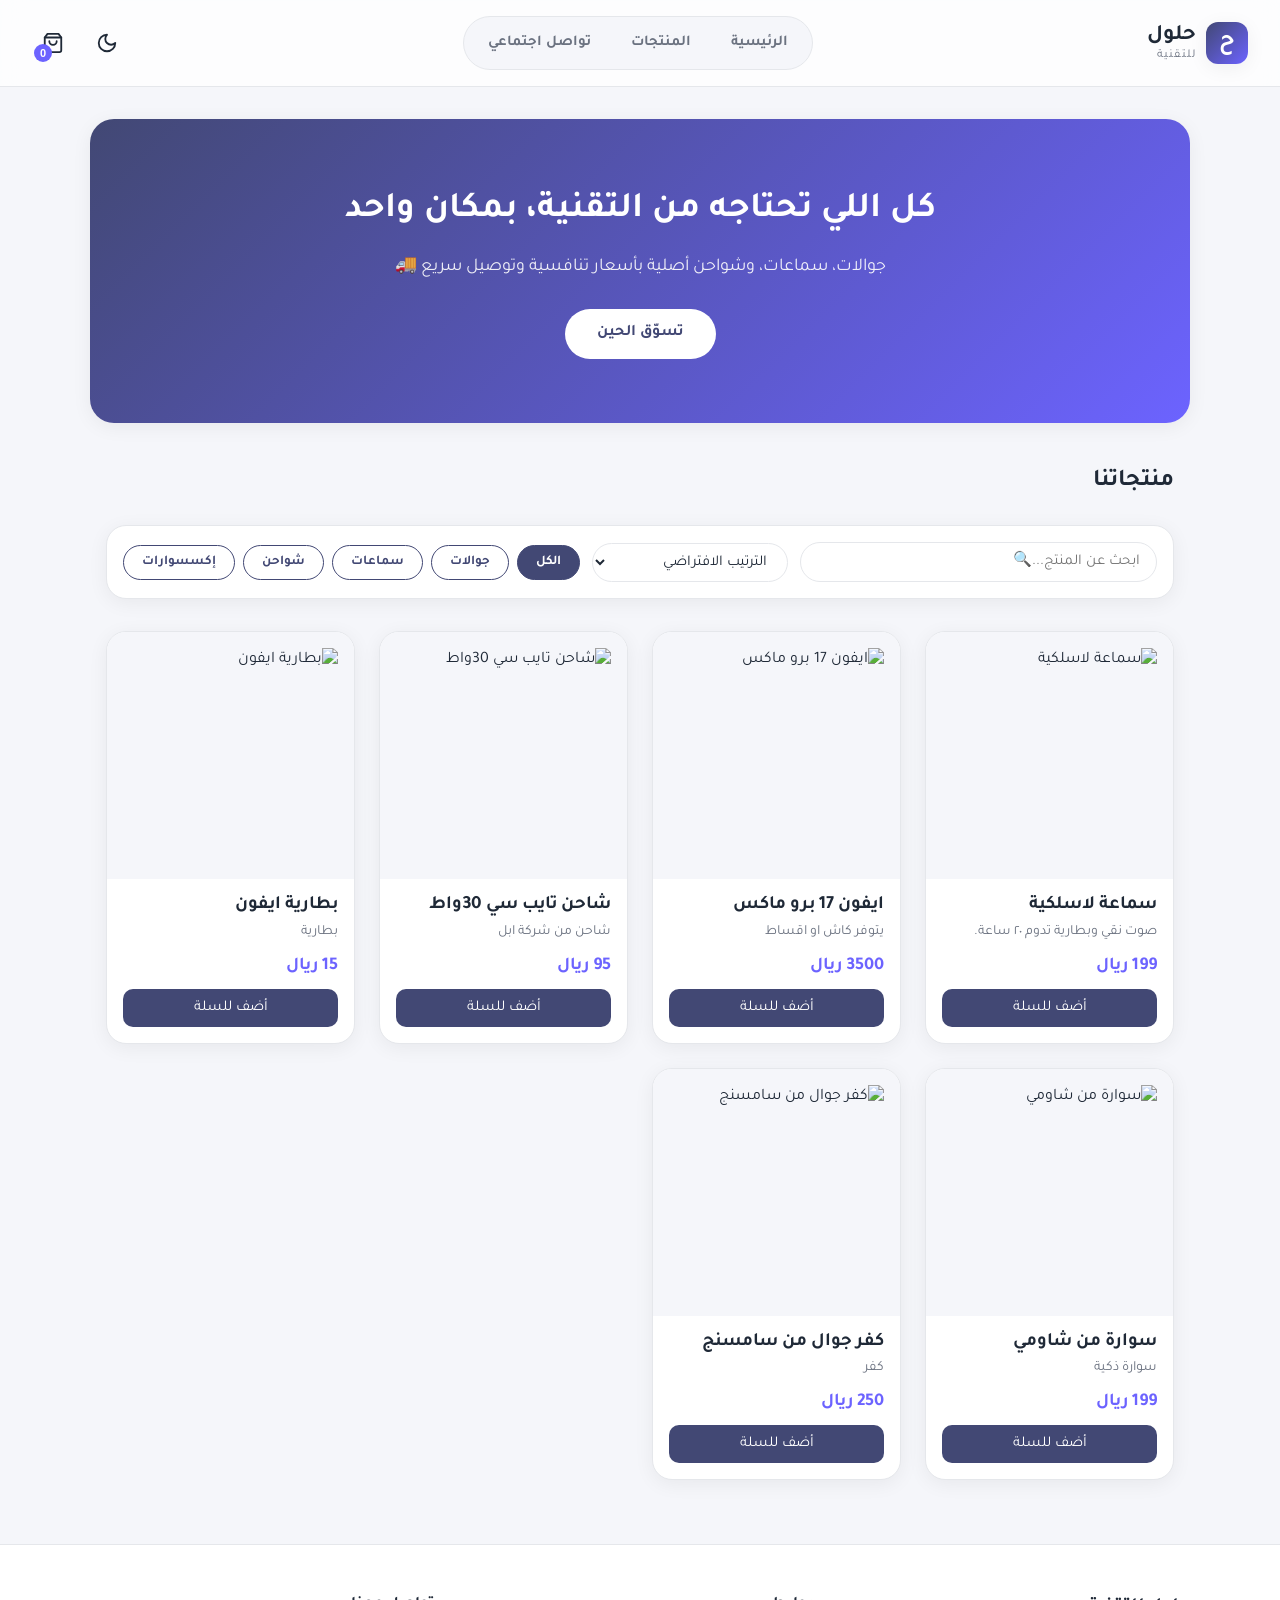
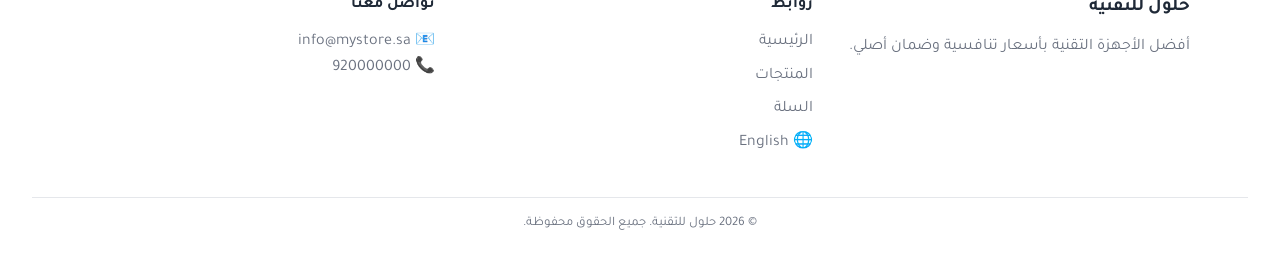
==== commit 2010c337: "المرحلة 11: بداية تبديل اللغة" ====
--- a/index.html
+++ b/index.html
@@ -18,9 +18,9 @@
       <span class="logo-text">حلول<small>للتقنية</small></span>
     </a>
     <nav>
-      <a href="#">الرئيسية</a>
-      <a href="#products">المنتجات</a>
-      <a href="#">تواصل أجتماعي</a>
+    <a href="#" data-i18n="home">الرئيسية</a>
+    <a href="#products" data-i18n="products">المنتجات</a>
+    <a href="#" data-i18n="social">تواصل اجتماعي</a>
     </nav>
     <div class="header-action">
       <button id="theme-btn" aria-label="تبديل الوضع"><span class="theme-icon"></span></button>
@@ -30,15 +30,15 @@
           <span id="cart-count">0</span>
         </button>
         <div class="bag-panel" id="bag-panel">
-          <h4>سلتك</h4>
+          <h4 data-i18n="yourBag">سلتك</h4>
           <ul id="bag-list"></ul>
           <div class="bag-coupon">
-            <input type="text" id="coupon-input" placeholder="كود خصم">
-            <button id="coupon-btn">تطبيق</button>
+            <input type="text" id="coupon-input" data-i18n-placeholder="couponPh" placeholder="كود خصم">
+            <button id="coupon-btn" data-i18n="apply">تطبيق</button>
             <p id="coupon-msg"></p>
           </div>
-          <p class="bag-total">المجموع: <span id="cart-total">0 ريال</span></p>
-          <a href="checkout.html" class="bag-checkout">إتمام الطلب</a>
+          <p class="bag-total"><span data-i18n="totalLabel">المجموع:</span> <span id="cart-total">0 ريال</span></p>
+          <a href="checkout.html" class="bag-checkout" data-i18n="checkout">إتمام الطلب</a>
           <div class="bag-account">
             <a href="#">تسجيل الدخول</a>
             <a href="#">الدخول كزائر</a>
@@ -49,27 +49,27 @@
 
   </header>
   <section class="hero">
-    <h2>كل اللي تحتاجه من التقنية، بمكان واحد</h2>
-    <p>جوالات، سماعات، وشواحن أصلية بأسعار تنافسية وتوصيل سريع 🚚</p>
-    <a href="#products" class="hero-btn">تسوّق الحين</a>
+    <h2 data-i18n="heroTitle">كل اللي تحتاجه من التقنية، بمكان واحد</h2>
+    <p data-i18n="heroText">جوالات، سماعات، وشواحن أصلية بأسعار تنافسية وتوصيل سريع 🚚</p>
+    <a href="#products" class="hero-btn" data-i18n="shopNow">تسوّق الحين</a>
   </section>
   <main id="products">
-    <h2>منتجاتنا</h2>
+    <h2 data-i18n="ourProducts">منتجاتنا</h2>
     <div class="toolbar">
-      <input type="text" id="search" placeholder="ابحث عن المنتج...🔍">
+      <input type="text" id="search" data-i18n-placeholder="searchPh" placeholder="ابحث عن المنتج...🔍">
 
       <select id="sort">
-        <option value="default">الترتيب الافتراضي</option>
-        <option value="low">السعر: من الأقل للأعلى</option>
-        <option value="high">السعر: من الأعلى للأقل</option>
+        <option value="default" data-i18n="sortDefault">الترتيب الافتراضي</option>
+        <option value="low" data-i18n="sortLow">السعر: من الأقل للأعلى</option>
+        <option value="high" data-i18n="sortHigh">السعر: من الأعلى للأقل</option>
       </select>
 
       <div class="filter">
-        <button class="filter-btn active" data-filter="all">الكل</button>
-        <button class="filter-btn" data-filter="phones">جوالات</button>
-        <button class="filter-btn" data-filter="audio">سماعات</button>
-        <button class="filter-btn" data-filter="chargers">شواحن</button>
-        <button class="filter-btn" data-filter="accessories">إكسسوارات</button>
+        <button class="filter-btn active" data-filter="all" data-i18n="all">الكل</button>
+        <button class="filter-btn" data-filter="phones" data-i18n="phones">جوالات</button>
+        <button class="filter-btn" data-filter="audio" data-i18n="audio">سماعات</button>
+        <button class="filter-btn" data-filter="chargers" data-i18n="chargers">شواحن</button>
+        <button class="filter-btn" data-filter="accessories" data-i18n="accessories">إكسسوارات</button>
       </div>
 
     </div>
@@ -82,24 +82,25 @@
   <footer>
     <div class="footer-grid">
       <div>
-        <h3>حلول للتقنية</h3>
-        <p>أفضل الأجهزة التقنية بأسعار تنافسية وضمان أصلي.</p>
+        <h3 data-i18n="brand">حلول للتقنية</h3>
+        <p data-i18n="footerDesc">أفضل الأجهزة التقنية بأسعار تنافسية وضمان أصلي.</p>
       </div>
       <div>
-        <h4>روابط</h4>
-        <a href="index.html">الرئيسية</a>
-        <a href="#products">المنتجات</a>
-        <a href="checkout.html">السلة</a>
-        <a href="#">🌐 English</a>
+        <h4 data-i18n="links">روابط</h4>
+        <a href="index.html" data-i18n="home">الرئيسية</a>
+        <a href="#products" data-i18n="products">المنتجات</a>
+        <a href="checkout.html" data-i18n="cart">السلة</a>
+        <a href="#" id="lang-link">🌐 English</a>
       </div>
       <div>
-        <h4>تواصل معنا</h4>
+        <h4 data-i18n="contact">تواصل معنا</h4>
         <p>📧 info@mystore.sa</p>
         <p>📞 920000000</p>
       </div>
     </div>
-    <p class="copy">© 2026 حلول للتقنية. جميع الحقوق محفوظة.</p>
+    <p class="copy" data-i18n="copyright">© 2026 حلول للتقنية. جميع الحقوق محفوظة.</p>
   </footer>
+  <script src="lang.js"></script>
   <script src="theme.js"></script>
   <script src="products.js"></script>
   <script src="script.js"></script>
--- a/style.css
+++ b/style.css
@@ -678,7 +678,7 @@
 }
 
 /* صفحة الدفع: الفورم */
-#checkout-form {
+.form-box {
   max-width: 500px;
   background: var(--card);
   padding: 24px;
@@ -689,12 +689,12 @@
   gap: 6px;
 }
 
-#checkout-form label {
+.form-box label {
   font-weight: bold;
   margin-top: 8px;
 }
 
-#checkout-form input {
+.form-box input {
   padding: 10px 14px;
   border: 1.5px solid rgba(128, 128, 128, 0.3);
   border-radius: 10px;
@@ -704,12 +704,12 @@
   font-size: 15px;
 }
 
-#checkout-form input:focus {
+.form-box input:focus {
   outline: none;
   border-color: var(--primary);
 }
 
-#checkout-form button {
+.form-box button {
   margin-top: 16px;
   padding: 12px;
   border: none;
@@ -721,7 +721,18 @@
   font-weight: bold;
   cursor: pointer;
 }
-
+/* صفحة الدخول: سطر "ما عندك حساب؟ سجّل الحين" تحت الزر */
+.switch-text {
+  text-align: center;   /* بالنص */
+  margin-top: 8px;      /* مسافة بسيطة عن الزر */
+  font-size: 14px;      /* أصغر من الكلام العادي */
+}
+
+/* رابط التبديل بلون الموقع الأساسي وبخط عريض عشان يبان إنه ينضغط */
+.switch-text a {
+  color: var(--primary);
+  font-weight: bold;
+}
 /* إطار الصفحات الداخلية (الدفع والنجاح) */
 .page {
   max-width: 600px;
@@ -899,8 +910,48 @@
 body.dark .minus,
 body.dark #coupon-btn,
 body.dark #checkout-btn,
-body.dark #checkout-form button,
+body.dark .form-box button,
 body.dark .success a,
 body.dark #add-btn {
   color: #fff;
+}
+
+
+
+/* ===== صفحة طلباتي (orders.html) ===== */
+/* القائمة اللي فيها كل الطلبات */
+.orders-list {
+  list-style: none;          /* نشيل النقاط اللي قبل كل عنصر */
+  display: flex;
+  flex-direction: column;    /* الكروت تحت بعض */
+  gap: 16px;                 /* مسافة بين كل كرت والثاني */
+  margin-top: 16px;
+}
+
+/* كرت الطلب الواحد (orders.js يعطيه هالاسم) */
+.order-card {
+  background: var(--card);       /* أبيض بالفاتح، ويتغير لحاله بالداكن */
+  padding: 16px 20px;
+  border-radius: var(--radius);  /* زوايا دائرية مثل باقي الموقع */
+  box-shadow: var(--shadow);     /* ظل خفيف يبرز الكرت */
+  border: 1px solid var(--border);
+}
+
+/* رقم الطلب */
+.order-card h3 {
+  margin-bottom: 4px;
+}
+
+/* التاريخ: رمادي وصغير لأنه معلومة ثانوية */
+.order-date {
+  color: var(--muted);
+  font-size: 14px;
+  margin-bottom: 8px;
+}
+
+/* المجموع: عريض وبلون الموقع الأساسي */
+.order-total {
+  margin-top: 8px;
+  font-weight: bold;
+  color: var(--primary);
 }
